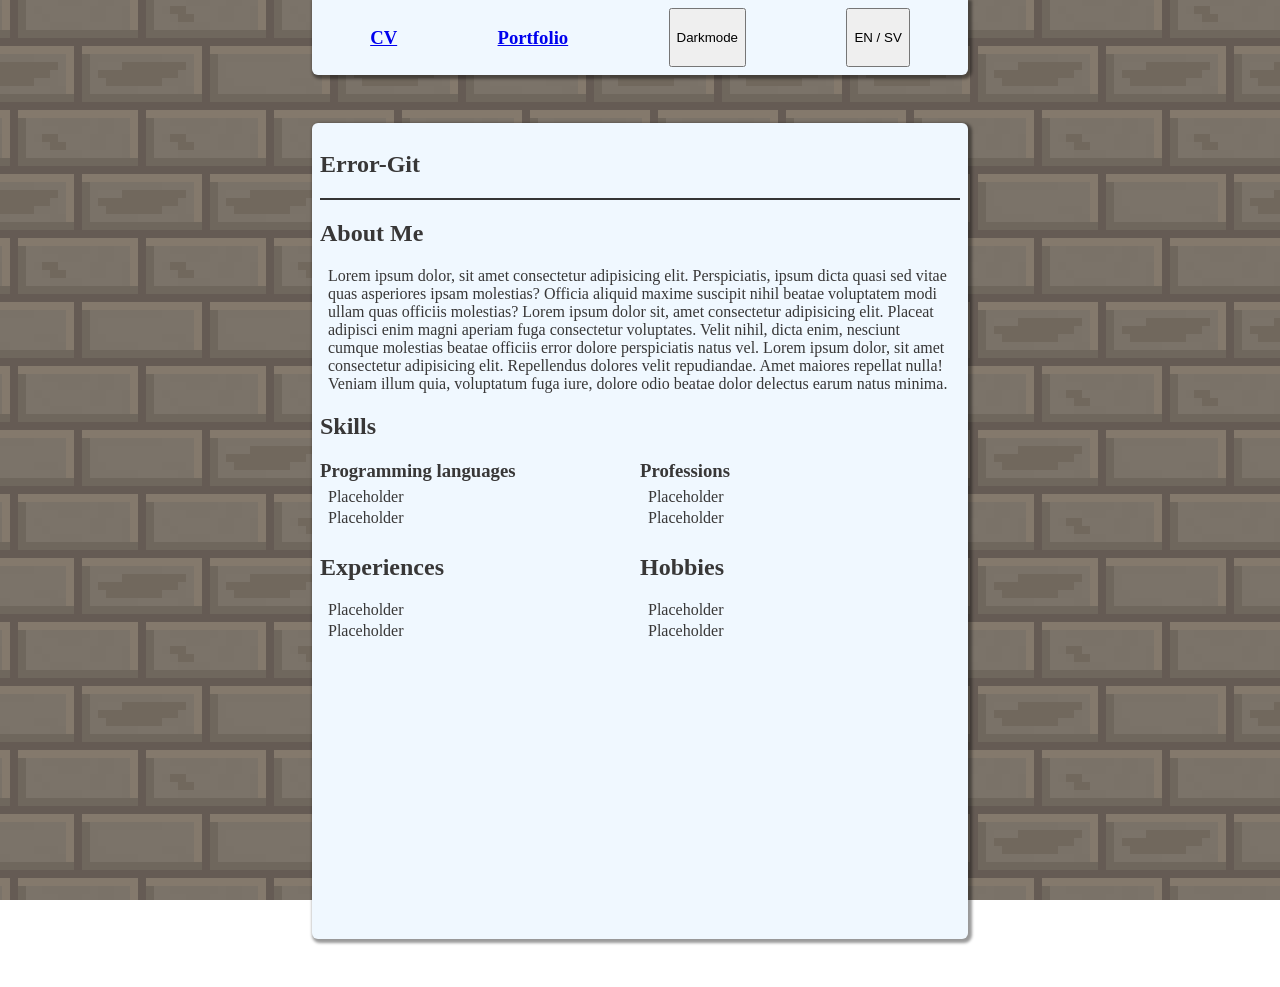
==== index.html @ 194ef630 "feat: add localstorage to dark mode and language toggle" ====
<!DOCTYPE html>
<html lang="en">

<head>
    <meta charset="UTF-8">
    <meta name="viewport" content="width=device-width, initial-scale=1.0">
    <link rel="stylesheet" href="styles/main.css">
    <link rel="stylesheet" href="styles/portfolio.css">
    <link rel="stylesheet" href="styles/background.css">
    <title>Error-Git | CV</title>
</head>

<body>
    <canvas id="background"></canvas>

    <header id="header" class="rounded-bottom-border box-shadow light-mode">
        <a href="index.html">
            <h3>CV</h3>
        </a>
        <a href="portfolio.html">
            <h3>Portfolio</h3>
        </a>

        <button onclick="darkMode()">
            <span class="lang">Darkmode</span>
            <span class="lang visible-toggle">Mörkt läge</span>
        </button>

        <button onclick="changeLang()">
            EN / SV
        </button>
    </header>

    <main id="main" class="rounded-border box-shadow light-mode">
        <article id="title" class="bottom-border">
            <h1>Error-Git</h1>
        </article>

        <article id="about-me">
            <h2>About Me</h2>

            <p>
                Lorem ipsum dolor, sit amet consectetur adipisicing elit. Perspiciatis, ipsum dicta quasi sed vitae quas
                asperiores ipsam molestias? Officia aliquid maxime suscipit nihil beatae voluptatem modi ullam quas
                officiis molestias? Lorem ipsum dolor sit, amet consectetur adipisicing elit. Placeat adipisci enim
                magni aperiam fuga consectetur voluptates. Velit nihil, dicta enim, nesciunt cumque molestias beatae
                officiis error dolore perspiciatis natus vel. Lorem ipsum dolor, sit amet consectetur adipisicing elit.
                Repellendus dolores velit repudiandae. Amet maiores repellat nulla! Veniam illum quia, voluptatum fuga
                iure, dolore odio beatae dolor delectus earum natus minima.
            </p>
        </article>

        <article id="skills">
            <h2>Skills</h2>

            <div class="flexbox">
                <section id="prog-langs">
                    <h3>Programming languages</h3>

                    <ul>
                        <li>
                            Placeholder
                        </li>
                        <li>
                            Placeholder
                        </li>
                    </ul>
                </section>

                <section id="professions">
                    <h3>Professions</h3>
                    <ul>
                        <li>
                            Placeholder
                        </li>
                        <li>
                            Placeholder
                        </li>
                    </ul>
                </section>
            </div>
        </article>

        <article id="experiences-hobbies">
            <div class="flexbox">
                <section id="experiences">
                    <h2>Experiences</h2>

                    <ul>
                        <li>
                            Placeholder
                        </li>
                        <li>
                            Placeholder
                        </li>
                    </ul>
                </section>

                <section id="hobbies">
                    <h2>Hobbies</h2>

                    <ul>
                        <li>
                            Placeholder
                        </li>
                        <li>
                            Placeholder
                        </li>
                    </ul>
                </section>
            </div>
        </article>
    </main>

    <script src="scripts/darkmode.js"></script>
    <script src="scripts/language.js"></script>
    <script src="scripts/background.js"></script>
</body>

</html>
---- styles/main.css ----
/* Base: */

html,
body {
    margin: 0;
    padding: 0;
    display: flex;
    flex-direction: column;
    align-items: center;
}

body>* {
    background-color: aliceblue;
    color: rgb(56, 55, 55);
}

/* || */


/* Logic */

.dark-mode {
    background-color: rgb(56, 55, 55);
    color: aliceblue;
}

.visible-toggle {
    display: none;
}

/* || */


/* Universal: */

.rounded-border {
    border-radius: 6px;
}

.rounded-bottom-border {
    border-radius: 0 0 6px 6px;
}

.bottom-border {
    border-bottom: 2px solid rgb(53, 53, 53);
}

.top-border {
    border-top: 2px solid rgb(53, 53, 53);
}

.box-shadow {
    box-shadow: 2px 2px 3px 2px rgba(0, 0, 0, 0.4);
}

p {
    margin: 0 0.5rem;
}

ul,
li {
    list-style: none;
    font-style: none;
    padding: 0;
    margin: 0.2rem 0;
}

ul {
    margin: 0.4rem 0.5rem;
}

.flexbox {
    display: flex;
    flex-direction: row;
}

/* || */


/* Header */

header {
    /* background-color: rgb(251, 251, 240); */
    width: 40rem;
    display: flex;
    justify-content: space-around;
    padding: 0.5rem;
}

/* || */


/* Main */

#main {
    /* background-color: rgb(251, 251, 240); */
    margin: 3rem 0;
    width: 40rem;
    min-height: 50rem;

    padding: 0.5rem;
}

#title {
    border-width: 2.5px;
}

#about-me {}

#skills {
    margin: 0;
}

#skills h3 {
    margin: 0;
}

#prog-langs {
    width: 50%;
}

#professions {
    width: 50%;
}

#experiences-hobbies {}

#experiences {
    width: 50%;
}

#hobbies {
    width: 50%;
}

/* || */


/* Media */

@media only screen and (max-width: 700px) {
    header {
        width: 100vw;
    }

    #main {
        width: 20rem;
    }

    .flexbox {
        flex-direction: column;
    }
}

/* || */
---- styles/portfolio.css ----
.project {
    padding: 1rem 0;
}

.overlapping-images {
    position: relative;
    width: 50%;
    margin: 0;
    height: 15rem;
    overflow: hidden;
}

.overlapping-images img:nth-child(1) {
    position: absolute;
    top: 0;
    left: 0;
    width: 85%;
}

.overlapping-images img:nth-child(2) {
    position: absolute;
    bottom: 0;
    right: 0;
    width: 75%;
}

.project-description {
    width: 50%;
}

#title-phone {
    display: none;
}

#title-computer {
    display: block;
}

@media only screen and (max-width: 700px) {
    #title-phone {
        display: block;
    }

    #title-computer {
        display: none;
    }

    .overlapping-images {
        width: 100%;
    }

    .project-description {
        width: 100%;
    }
}
---- styles/background.css ----
#background {
    position: fixed;
    top: 0;
    left: 0;
    width: 100vw;
    height: 100vh;
    z-index: -1;
    pointer-events: none;
    image-rendering: pixelated;
}
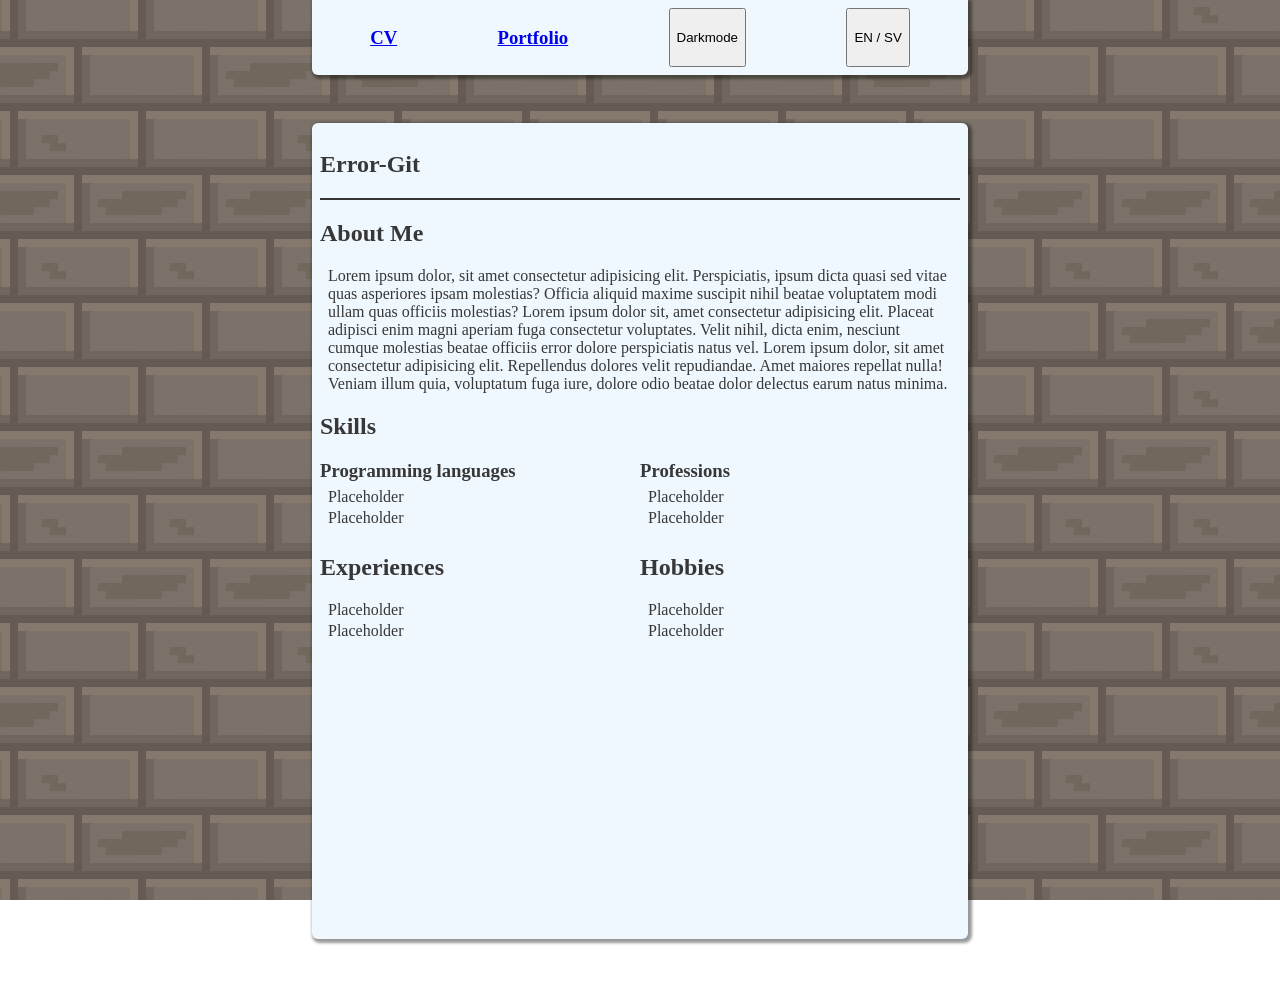
==== commit 8ff90b61: "fix: update <html lang="en/sv"> in language script" ====
--- a/index.html
+++ b/index.html
@@ -13,7 +13,7 @@
 <body>
     <canvas id="background"></canvas>
 
-    <header id="header" class="rounded-bottom-border box-shadow light-mode">
+    <header id="header" class="rounded-bottom-border box-shadow">
         <a href="index.html">
             <h3>CV</h3>
         </a>
@@ -31,7 +31,7 @@
         </button>
     </header>
 
-    <main id="main" class="rounded-border box-shadow light-mode">
+    <main id="main" class="rounded-border box-shadow">
         <article id="title" class="bottom-border">
             <h1>Error-Git</h1>
         </article>
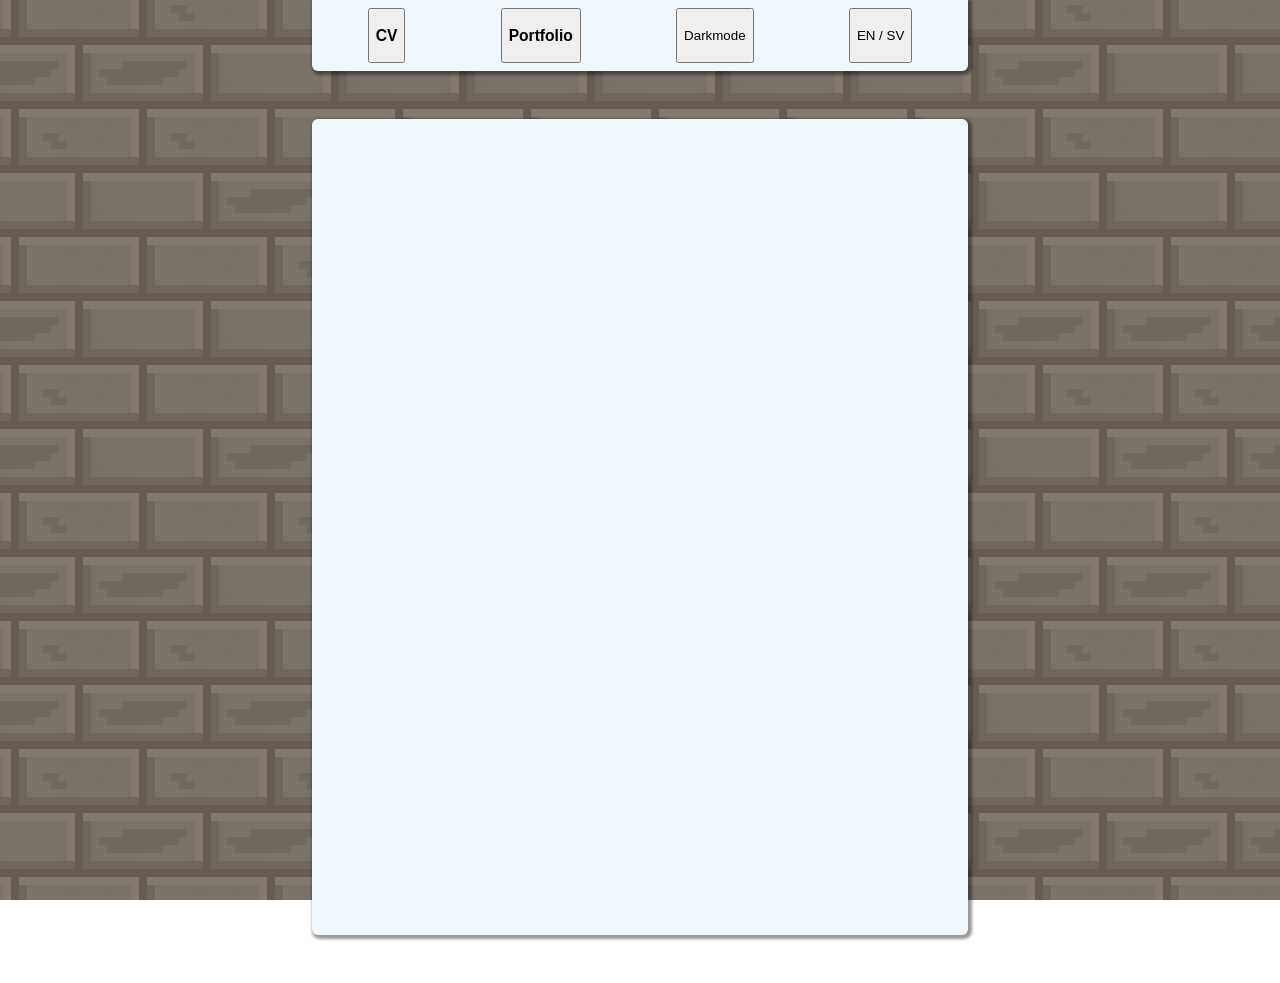
==== commit d7e805ca: "refactor: load pages dynamically inside index.html" ====
--- a/index.html
+++ b/index.html
@@ -14,12 +14,13 @@
     <canvas id="background"></canvas>
 
     <header id="header" class="rounded-bottom-border box-shadow">
-        <a href="index.html">
+        <button id="cv-btn" onclick="loadPage('pages/cv.html')">
             <h3>CV</h3>
-        </a>
-        <a href="portfolio.html">
+        </button>
+
+        <button id="portfolio-btn" onclick="loadPage('pages/portfolio.html')">
             <h3>Portfolio</h3>
-        </a>
+        </button>
 
         <button onclick="darkMode()">
             <span class="lang">Darkmode</span>
@@ -32,86 +33,10 @@
     </header>
 
     <main id="main" class="rounded-border box-shadow">
-        <article id="title" class="bottom-border">
-            <h1>Error-Git</h1>
-        </article>
 
-        <article id="about-me">
-            <h2>About Me</h2>
-
-            <p>
-                Lorem ipsum dolor, sit amet consectetur adipisicing elit. Perspiciatis, ipsum dicta quasi sed vitae quas
-                asperiores ipsam molestias? Officia aliquid maxime suscipit nihil beatae voluptatem modi ullam quas
-                officiis molestias? Lorem ipsum dolor sit, amet consectetur adipisicing elit. Placeat adipisci enim
-                magni aperiam fuga consectetur voluptates. Velit nihil, dicta enim, nesciunt cumque molestias beatae
-                officiis error dolore perspiciatis natus vel. Lorem ipsum dolor, sit amet consectetur adipisicing elit.
-                Repellendus dolores velit repudiandae. Amet maiores repellat nulla! Veniam illum quia, voluptatum fuga
-                iure, dolore odio beatae dolor delectus earum natus minima.
-            </p>
-        </article>
-
-        <article id="skills">
-            <h2>Skills</h2>
-
-            <div class="flexbox">
-                <section id="prog-langs">
-                    <h3>Programming languages</h3>
-
-                    <ul>
-                        <li>
-                            Placeholder
-                        </li>
-                        <li>
-                            Placeholder
-                        </li>
-                    </ul>
-                </section>
-
-                <section id="professions">
-                    <h3>Professions</h3>
-                    <ul>
-                        <li>
-                            Placeholder
-                        </li>
-                        <li>
-                            Placeholder
-                        </li>
-                    </ul>
-                </section>
-            </div>
-        </article>
-
-        <article id="experiences-hobbies">
-            <div class="flexbox">
-                <section id="experiences">
-                    <h2>Experiences</h2>
-
-                    <ul>
-                        <li>
-                            Placeholder
-                        </li>
-                        <li>
-                            Placeholder
-                        </li>
-                    </ul>
-                </section>
-
-                <section id="hobbies">
-                    <h2>Hobbies</h2>
-
-                    <ul>
-                        <li>
-                            Placeholder
-                        </li>
-                        <li>
-                            Placeholder
-                        </li>
-                    </ul>
-                </section>
-            </div>
-        </article>
     </main>
 
+    <script src="scripts/loadPage.js"></script>
     <script src="scripts/darkmode.js"></script>
     <script src="scripts/language.js"></script>
     <script src="scripts/background.js"></script>
--- a/styles/main.css
+++ b/styles/main.css
@@ -7,11 +7,13 @@
     display: flex;
     flex-direction: column;
     align-items: center;
+    visibility: hidden;
 }
 
 body>* {
     background-color: aliceblue;
     color: rgb(56, 55, 55);
+    visibility: visible;
 }
 
 /* || */
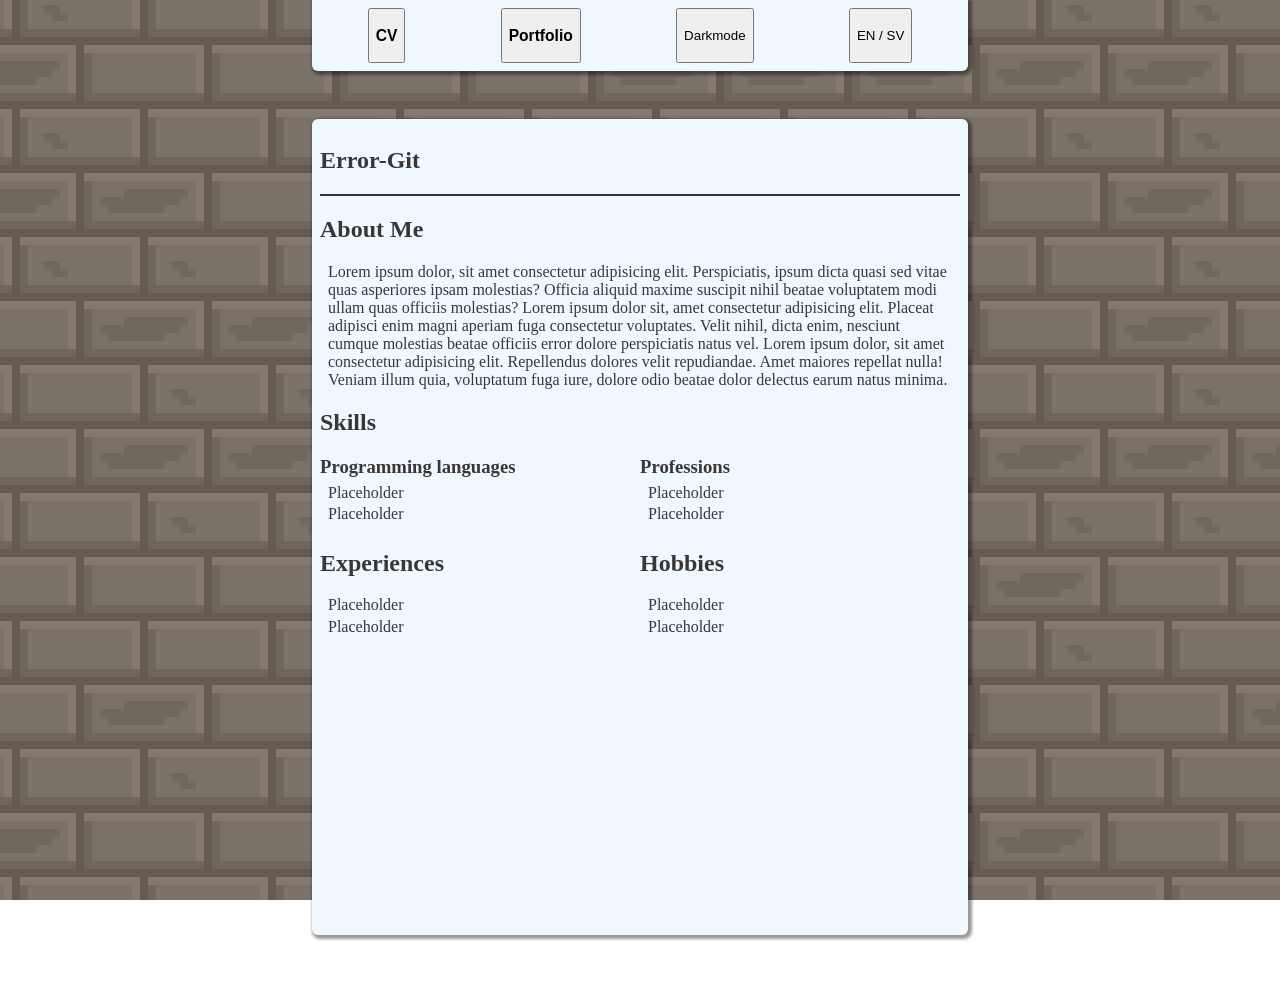
==== commit 5167a6f3: "feat: save page localstorage -Broke dark mode button*" ====
--- a/index.html
+++ b/index.html
@@ -36,6 +36,7 @@
 
     </main>
 
+
     <script src="scripts/loadPage.js"></script>
     <script src="scripts/darkmode.js"></script>
     <script src="scripts/language.js"></script>
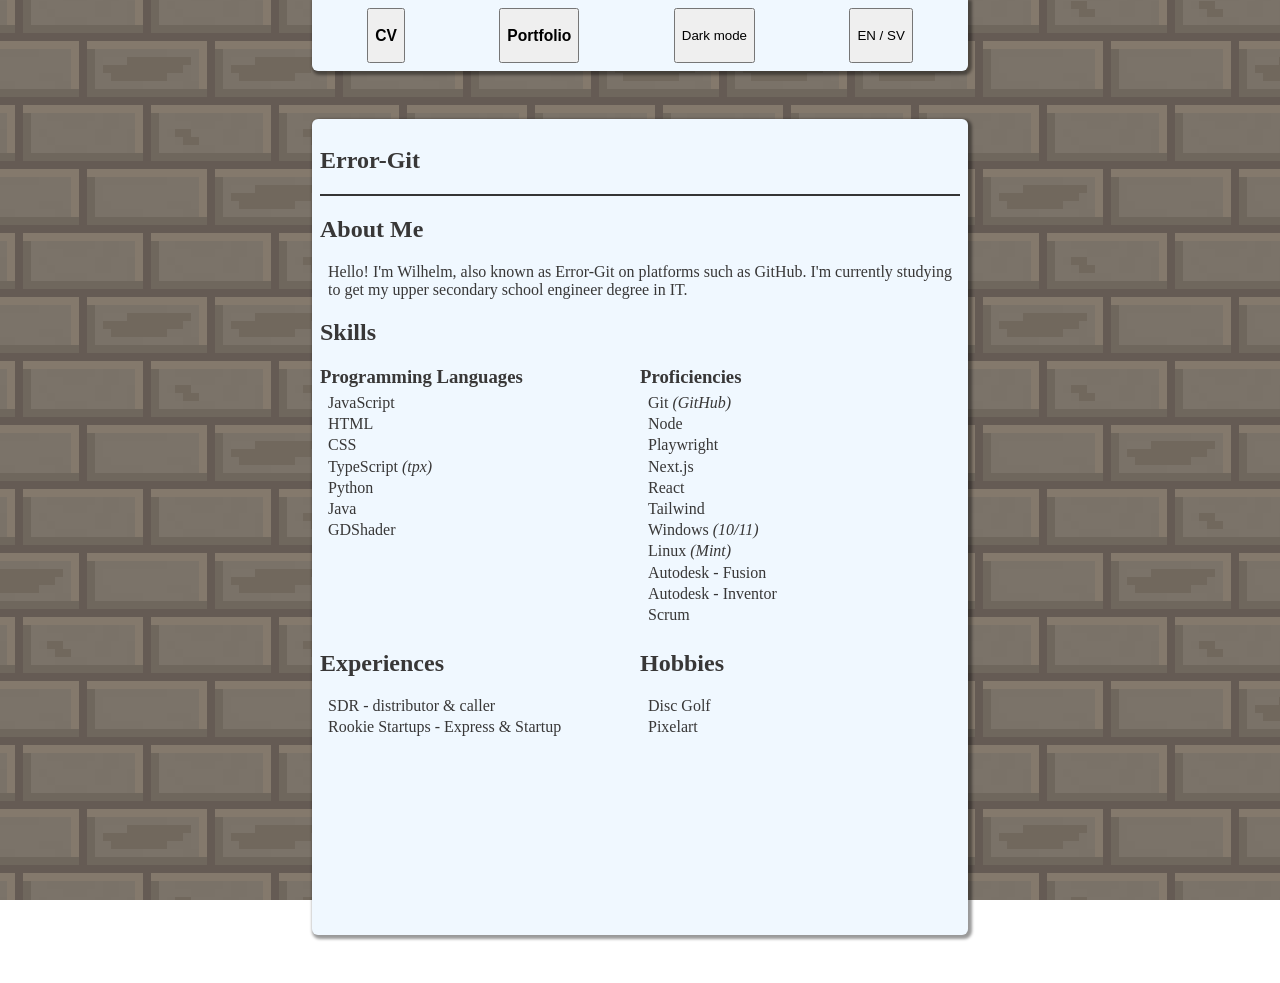
==== commit 5a3731f5: "chore: replace portfolio placeholders" ====
--- a/index.html
+++ b/index.html
@@ -23,7 +23,7 @@
         </button>
 
         <button onclick="darkMode()">
-            <span class="lang">Darkmode</span>
+            <span class="lang">Dark mode</span>
             <span class="lang visible-toggle">Mörkt läge</span>
         </button>
 
--- a/styles/portfolio.css
+++ b/styles/portfolio.css
@@ -6,7 +6,7 @@
     position: relative;
     width: 50%;
     margin: 0;
-    height: 15rem;
+    height: 12.5rem;
     overflow: hidden;
 }
 
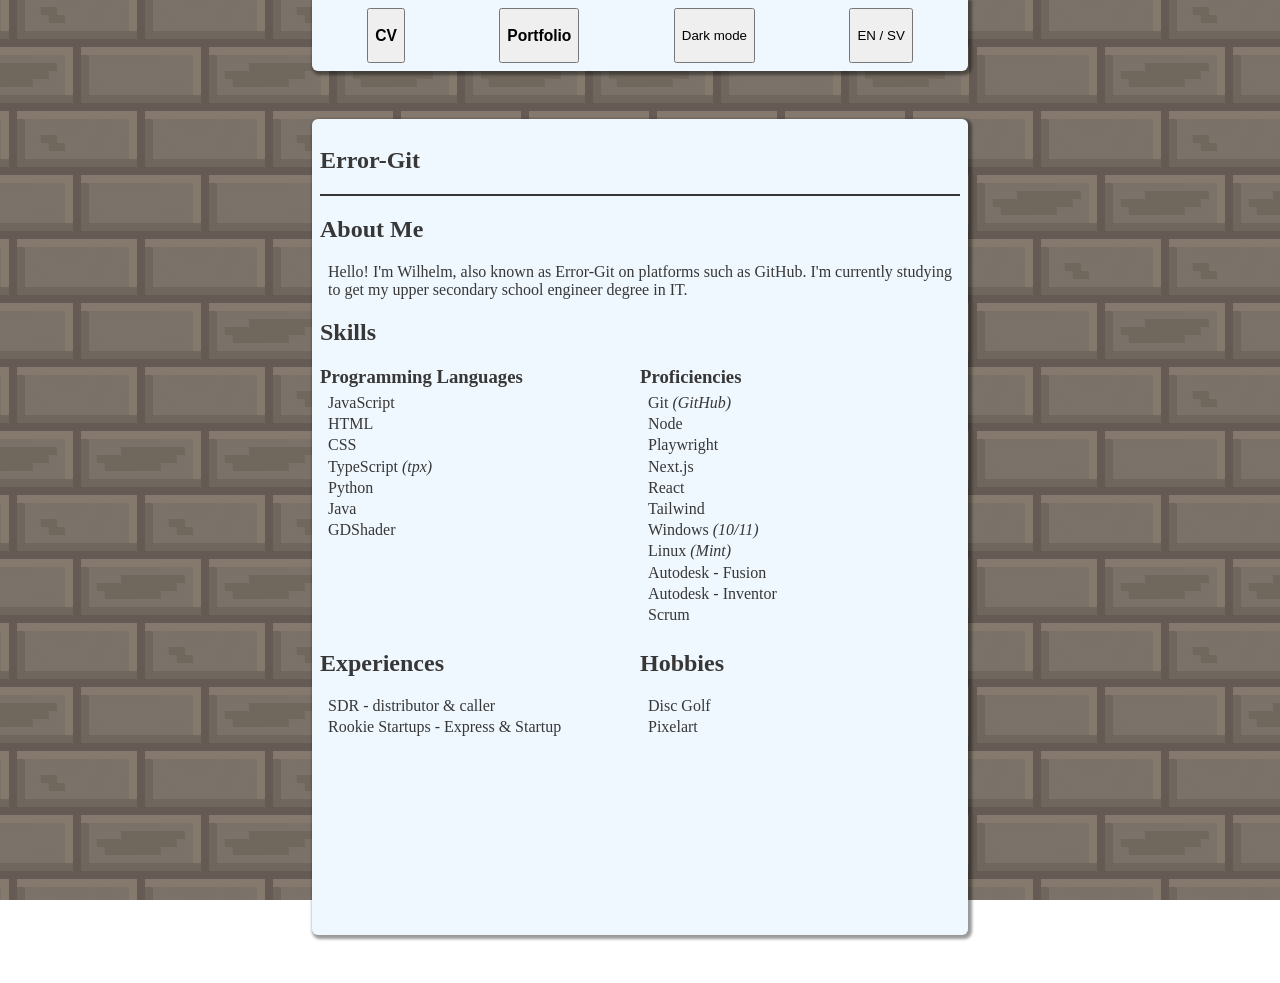
==== commit 0b6a4041: "fix: repair dark mode toggle" ====
--- a/index.html
+++ b/index.html
@@ -37,9 +37,10 @@
     </main>
 
 
+
     <script src="scripts/loadPage.js"></script>
+    <script src="scripts/language.js"></script>
     <script src="scripts/darkmode.js"></script>
-    <script src="scripts/language.js"></script>
     <script src="scripts/background.js"></script>
 </body>
 
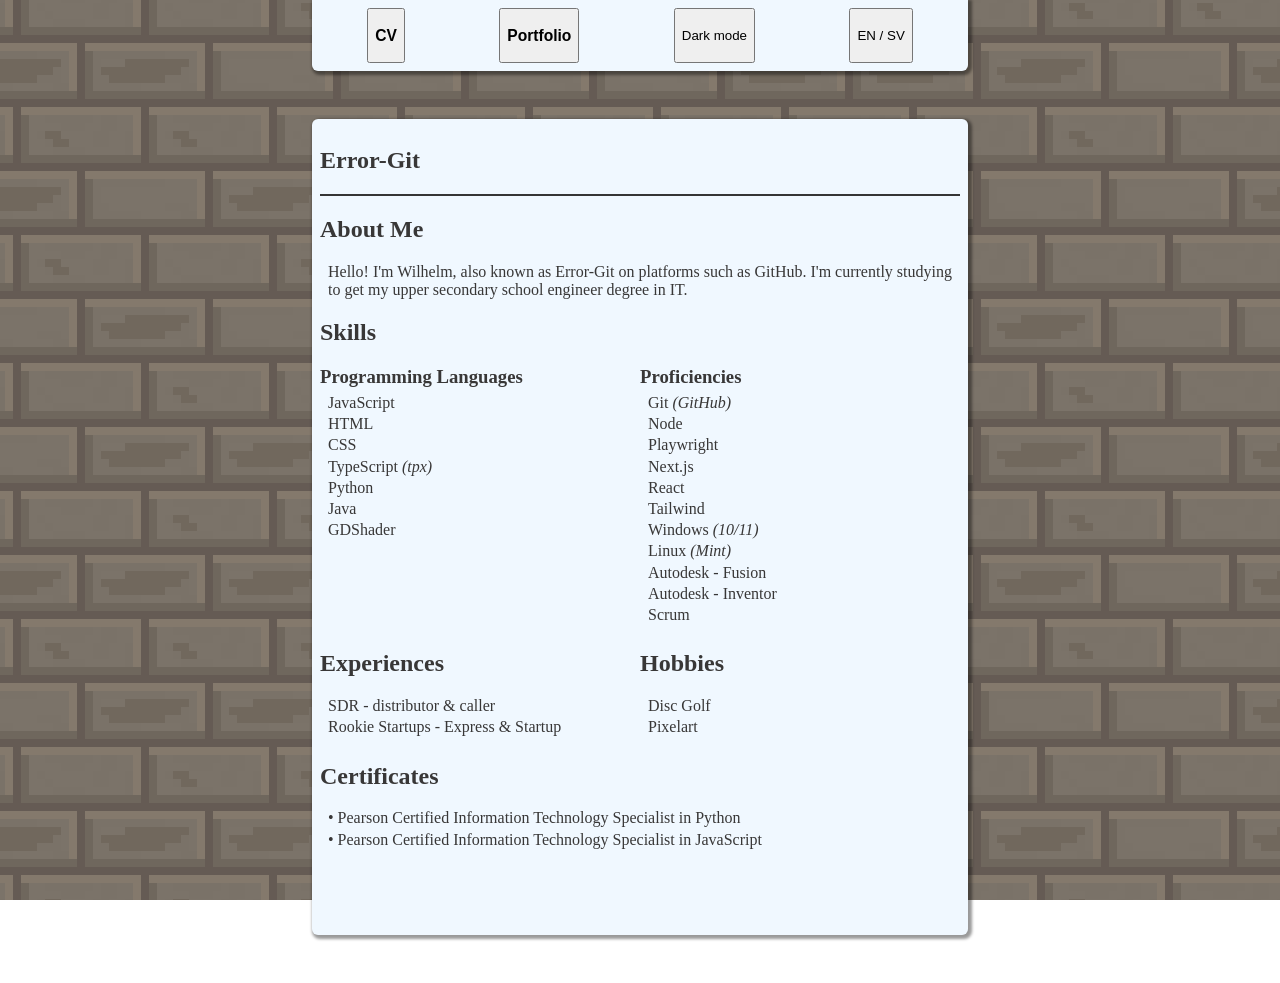
==== commit 6565ffa5: "fix: language toggle stays toggled" ====
--- a/index.html
+++ b/index.html
@@ -38,8 +38,9 @@
 
 
 
+
+    <script src="scripts/language.js"></script>
     <script src="scripts/loadPage.js"></script>
-    <script src="scripts/language.js"></script>
     <script src="scripts/darkmode.js"></script>
     <script src="scripts/background.js"></script>
 </body>
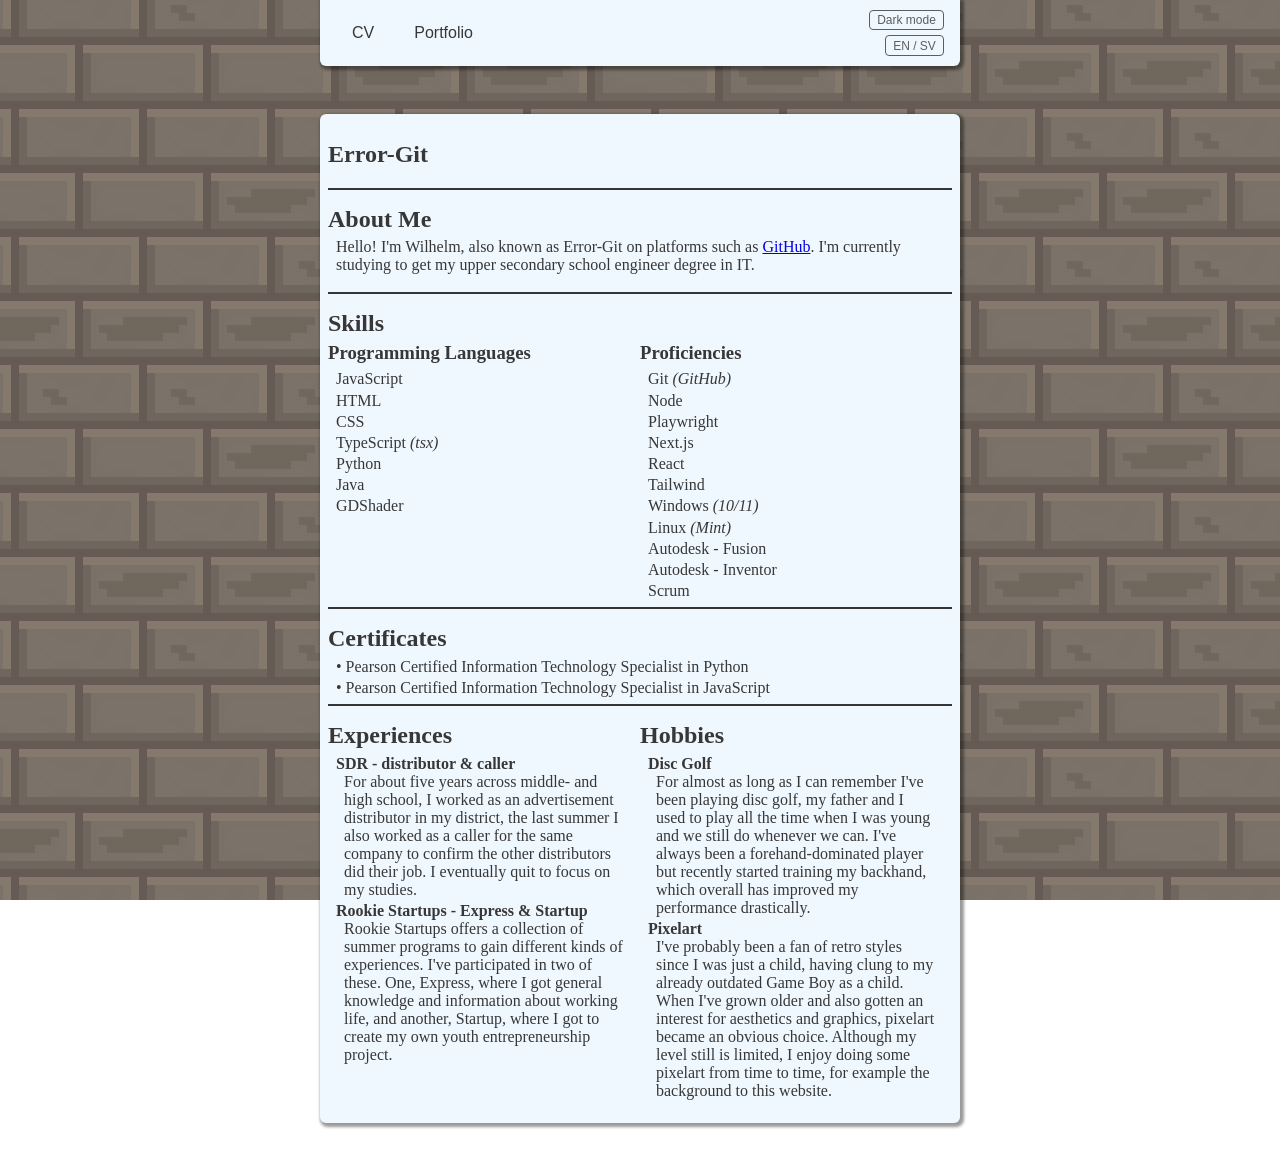
==== commit 93fc94ad: "style & chore: overall css styling, grammar fixes and extra text info" ====
--- a/index.html
+++ b/index.html
@@ -14,22 +14,26 @@
     <canvas id="background"></canvas>
 
     <header id="header" class="rounded-bottom-border box-shadow">
-        <button id="cv-btn" onclick="loadPage('pages/cv.html')">
-            <h3>CV</h3>
-        </button>
+        <nav class="nav-links">
+            <button id="cv-btn" class="nav-link" onclick="loadPage('pages/cv.html')">
+                CV
+            </button>
 
-        <button id="portfolio-btn" onclick="loadPage('pages/portfolio.html')">
-            <h3>Portfolio</h3>
-        </button>
+            <button id="portfolio-btn" class="nav-link" onclick="loadPage('pages/portfolio.html')">
+                Portfolio
+            </button>
+        </nav>
 
-        <button onclick="darkMode()">
-            <span class="lang">Dark mode</span>
-            <span class="lang visible-toggle">Mörkt läge</span>
-        </button>
+        <div class="header-controls">
+            <button class="util-btn" onclick="darkMode()">
+                <span class="lang">Dark mode</span>
+                <span class="lang visible-toggle">Mörkt läge</span>
+            </button>
 
-        <button onclick="changeLang()">
-            EN / SV
-        </button>
+            <button class="util-btn" onclick="changeLang()">
+                EN / SV
+            </button>
+        </div>
     </header>
 
     <main id="main" class="rounded-border box-shadow">
--- a/styles/main.css
+++ b/styles/main.css
@@ -1,4 +1,8 @@
 /* Base: */
+
+:root {
+    --border-color: rgb(53, 53, 53);
+}
 
 html,
 body {
@@ -16,12 +20,17 @@
     visibility: visible;
 }
 
+* {
+    box-sizing: border-box;
+}
+
 /* || */
 
 
 /* Logic */
 
 .dark-mode {
+    --border-color: aliceblue;
     background-color: rgb(56, 55, 55);
     color: aliceblue;
 }
@@ -44,11 +53,11 @@
 }
 
 .bottom-border {
-    border-bottom: 2px solid rgb(53, 53, 53);
+    border-bottom: 2px solid var(--border-color);
 }
 
 .top-border {
-    border-top: 2px solid rgb(53, 53, 53);
+    border-top: 2px solid var(--border-color);
 }
 
 .box-shadow {
@@ -76,17 +85,62 @@
     flex-direction: row;
 }
 
+h2 {
+    margin: 1rem 0 0.3rem 0;
+}
+
 /* || */
 
 
 /* Header */
 
 header {
-    /* background-color: rgb(251, 251, 240); */
     width: 40rem;
     display: flex;
-    justify-content: space-around;
-    padding: 0.5rem;
+    justify-content: space-between;
+    align-items: center;
+    padding: 0.6rem 1rem;
+}
+
+.nav-links {
+    display: flex;
+    gap: 2.5rem;
+    margin-left: 1rem;
+}
+
+.nav-link {
+    background: none;
+    border: none;
+    padding: 0;
+    cursor: pointer;
+    font-size: 1rem;
+    color: inherit;
+}
+
+.nav-link:hover {
+    text-decoration: underline;
+}
+
+.header-controls {
+    display: flex;
+    flex-direction: column;
+    align-items: flex-end;
+    gap: 0.3rem;
+}
+
+.util-btn {
+    background: none;
+    border: 1px solid currentColor;
+    border-radius: 4px;
+    padding: 0.15rem 0.45rem;
+    font-size: 0.75rem;
+    opacity: 0.8;
+    cursor: pointer;
+    color: inherit;
+}
+
+.util-btn:hover {
+    opacity: 1;
 }
 
 /* || */
@@ -125,7 +179,9 @@
     width: 50%;
 }
 
-#experiences-hobbies {}
+#experiences-hobbies {
+    padding-bottom: 0.5rem;
+}
 
 #experiences {
     width: 50%;
@@ -152,6 +208,23 @@
     .flexbox {
         flex-direction: column;
     }
+
+    #prog-langs {
+        width: 100%;
+    }
+
+    #professions {
+        width: 100%;
+    }
+
+
+    #experiences {
+        width: 100%;
+    }
+
+    #hobbies {
+        width: 100%;
+    }
 }
 
 /* || */
--- a/styles/portfolio.css
+++ b/styles/portfolio.css
@@ -36,6 +36,11 @@
     display: block;
 }
 
+code {
+    display: inline-block;
+    margin-top: 0.5rem;
+}
+
 @media only screen and (max-width: 700px) {
     #title-phone {
         display: block;
